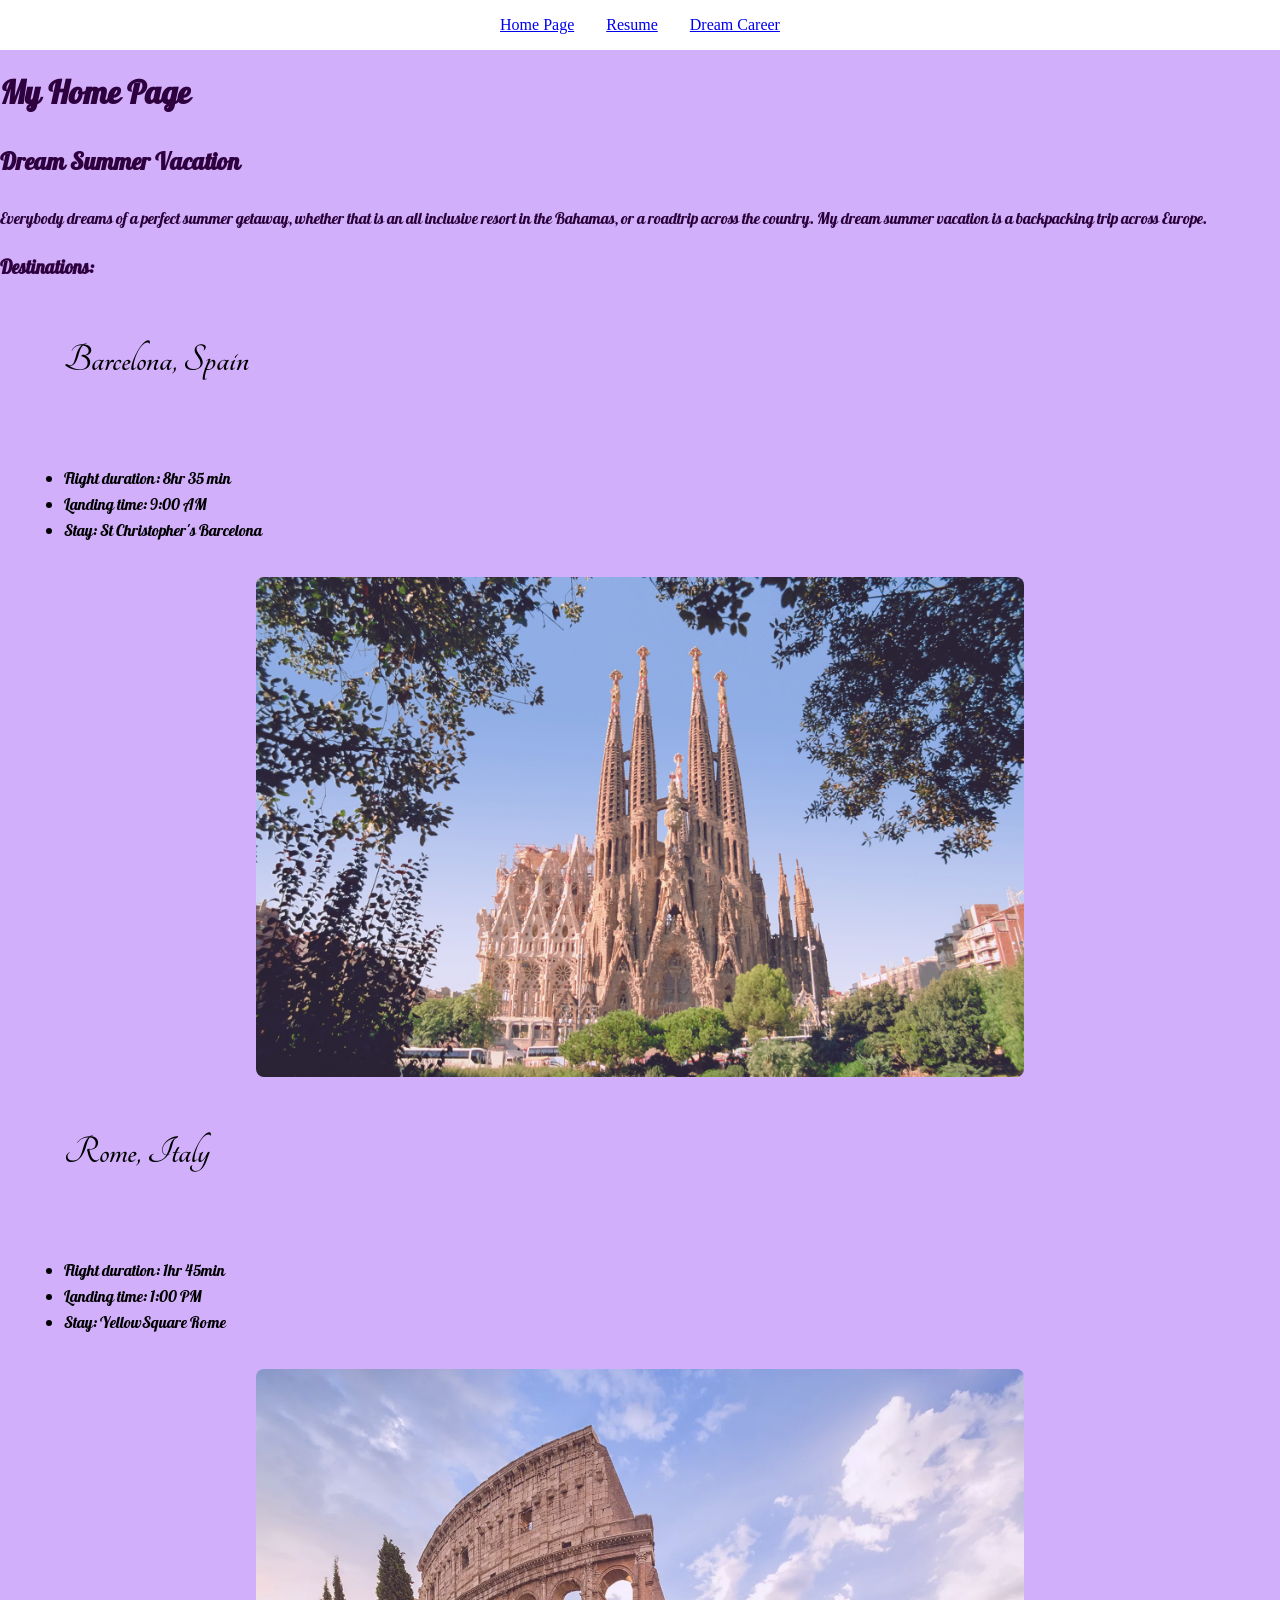
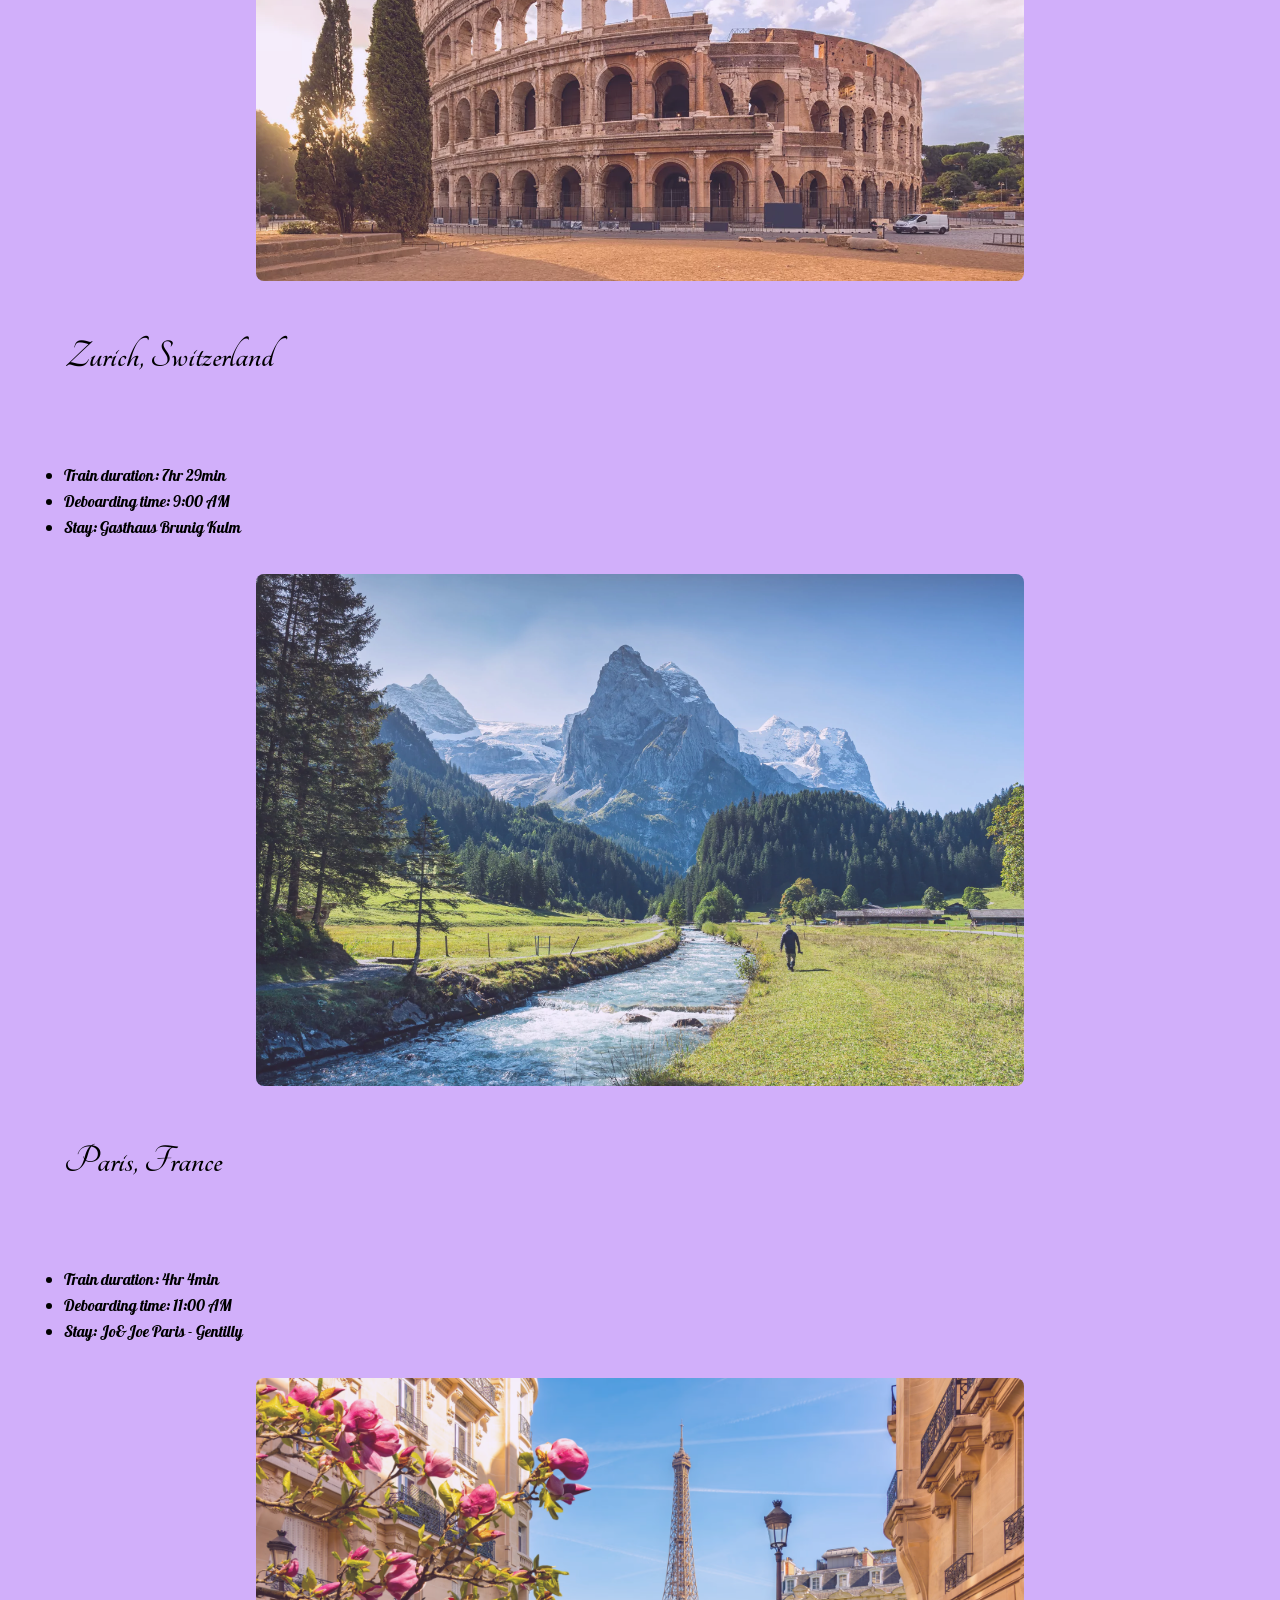
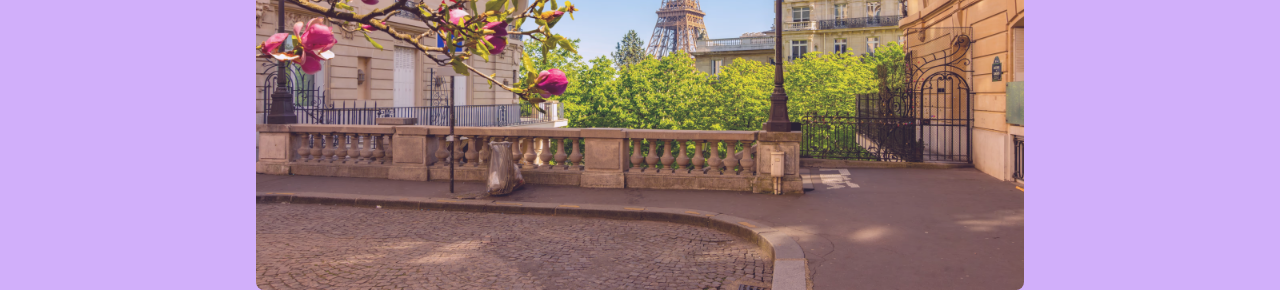
==== index.html @ 95175619 "added html code" ====
<!DOCTYPE html>
<html lang="en">
<head>
  <meta charset="UTF-8">
  <meta name="viewport" content="width=device-width, initial-scale=1.0">
  <title>Home Page</title>
  <link rel="stylesheet" href="css/normalize.css">
  <link rel="stylesheet" href="css/style.css">
  <link rel="preconnect" href="https://fonts.googleapis.com">
  <link rel="preconnect" href="https://fonts.gstatic.com" crossorigin>
  <link href="https://fonts.googleapis.com/css2?family=Galada&family=Mukta+Malar:wght@200;300;400;500;600;700;800&family=Tangerine:wght@400;700&display=swap" rel="stylesheet"> 
</head>
<body class="home-page">
  <header>
    <nav>
      <ul>
        <li><a href="index.html">Home Page</a></li>
        <li><a href="resume.html">Resume</a></li>
        <li><a href="page3.html">Dream Career</a></li>
      </ul>
    </nav>
  </header>

    <div class="page-wrapper">
    <h1>My Home Page</h1>
    <h2>Dream Summer Vacation</h2>

    <p>Everybody dreams of a perfect summer getaway, whether that is an all inclusive resort in the Bahamas, or a roadtrip across the country. My dream summer vacation is a backpacking trip across Europe.</p>

    <h3>Destinations:</h3>

    <h4>Barcelona, Spain</h4>
    <ul class="destinations">
      <li>Flight duration: 8hr 35 min</li>
      <li>Landing time: 9:00 AM</li>
      <li>Stay: St Christopher's Barcelona</li>
    </ul>
    <img src="images/barcelona.jpg" alt="La Sagrada Familia" width="500" height="300">

    <h4>Rome, Italy</h4>
    <ul class="destinations">
      <li>Flight duration: 1hr 45min</li>
      <li>Landing time: 1:00 PM</li>
      <li>Stay: YellowSquare Rome</li>
    </ul>
    <img src="images/Rome.png" alt="Colloseum" width="500" height="300">

    <h4>Zurich, Switzerland</h4>
    <ul class="destinations">
      <li>Train duration: 7hr 29min</li>
      <li>Deboarding time: 9:00 AM</li>
      <li>Stay: Gasthaus Brunig Kulm</li>
    </ul>
    <img src="images/switzerland.png" alt="Alps" width="500" height="300">

    <h4>Paris, France</h4>
    <ul class="destinations">
      <li>Train duration: 4hr 4min</li>
      <li>Deboarding time: 11:00 AM</li>
      <li>Stay: Jo&Joe Paris - Gentilly</li>
    </ul>
    <img src="images/paris.png" alt="Eiffel Tower" width="500" height="300">
  </div>
</body>
</html>
---- css/style.css ----
/* Shared Style */

body {
  margin: 0;
  padding: 0;
}

header {
  width: 100%;
}

nav ul {
  margin: 0;
  padding: 1rem 0;
  list-style: none;
  display: flex;
  justify-content: center;
  gap: 2rem;
  background-color: rgb(255, 255, 255);
}

img {
  display: block;
  margin: 0 auto;
}

/* Home Page -- Fluid Layout using percentages */

/* Style 1 */
.home-page h1,
.home-page h2,
.home-page h3 {
  color: #2e003e;
  font-family: "Galada", cursive;
  font-weight: bold;
}

/* Style 2 */
.home-page p {
  color: rgb(42, 0, 58);
  font-family: "Galada", cursive;
  line-height: 2;
}

/* Style 3 */
.home-page img {
  border-radius: 8px;
  opacity: 0.8;
  width: 60%;
  height: auto;
}

/* Style 4 */
.home-page {
  background-color: #d1affa !important;
  font-family: 'Times New Roman', Times, serif;
}

/* Style 5 */
.destinations {
  font-family: "Galada", cursive;
  width: 90%;
  margin: 0 auto;
  padding: 2rem;
}

.home-page h4 {
  margin-left: 5%;
  font-family: "Tangerine", cursive;
  font-size: 40px;
  font-weight: 700;
  font-style: normal;
}

/* ==========================================
   Career Page (Fixed Layout using pixels)
   ========================================== */

/* Style 1 */
.career-page h1,
.career-page h2,
.career-page h3 {
  color: #001a83;
  font-weight: bold;
}

/* Style 2 */
.career-page .page-wrapper {
  width: 960px;
  margin: 0 auto;
  padding: 0 20px 20px 20px;
}

/* Style 3 */
.career-page p {
  color: black;
  line-height: 2;
}

/* Style 4 (Removed fixed width from body so header can span full screen) */
body.career-page {
  /* Empty or used for background color only */
}

/* Style 5 */
.career-page {
  background-color: #b6d5ff !important;
  font-family: 'Times New Roman', Times, serif;
}

/* ==========================================
   Resume Page (Fixed Layout using pixels)
   ========================================== */

/* Style 1 */
.resume-page h1,
.resume-page h2,
.resume-page h3 {
  color: #4f1c00;
  font-weight: bold;
}

/* Style 2 */
.resume-page .page-wrapper {
  width: 960px;
  margin: 0 auto;
  padding: 20px;
}

/* Style 3 */
.resume-page p {
  color: black;
  line-height: 2;
}

/* Style 4 (Removed fixed width from body) */
body.resume-page {
  /* Empty or used for background color only */
}

/* Style 5 */
.resume-page {
  background-color: #ffd5b2 !important;
  font-family: 'Times New Roman', Times, serif;
}
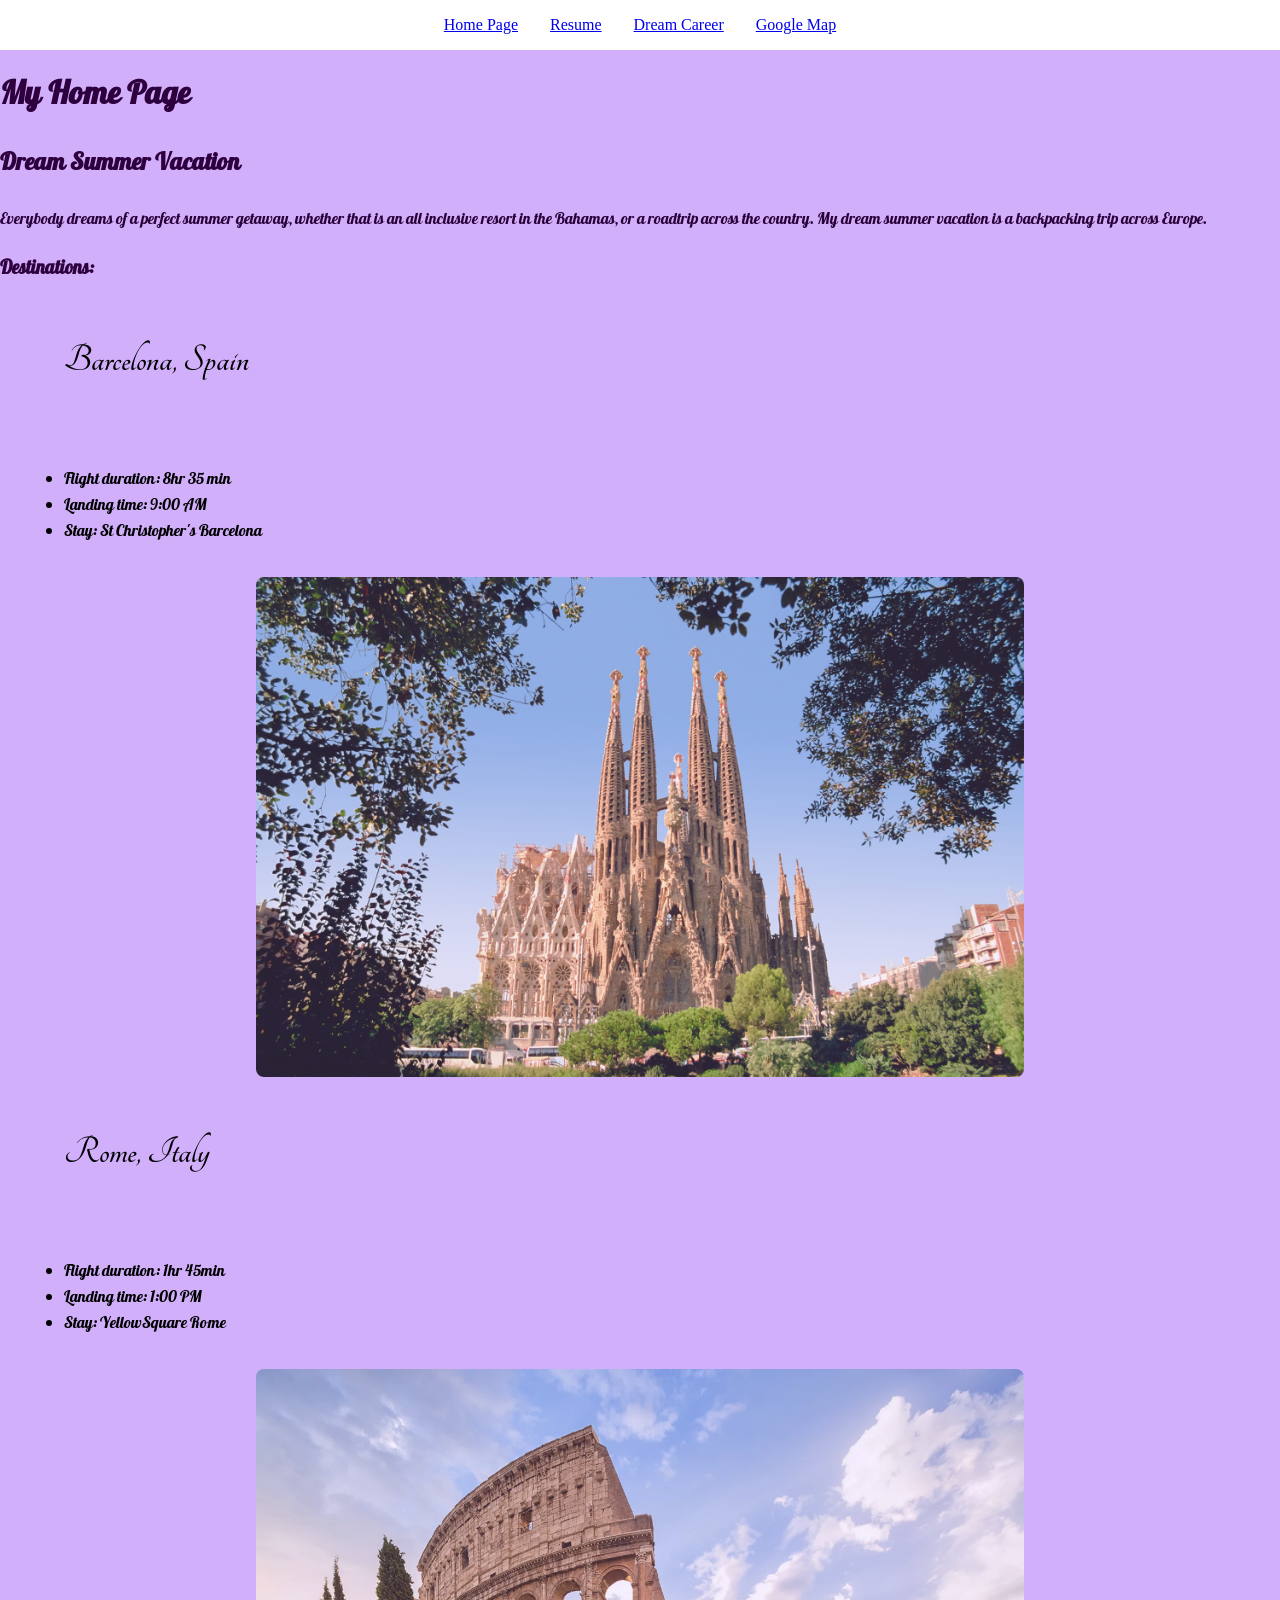
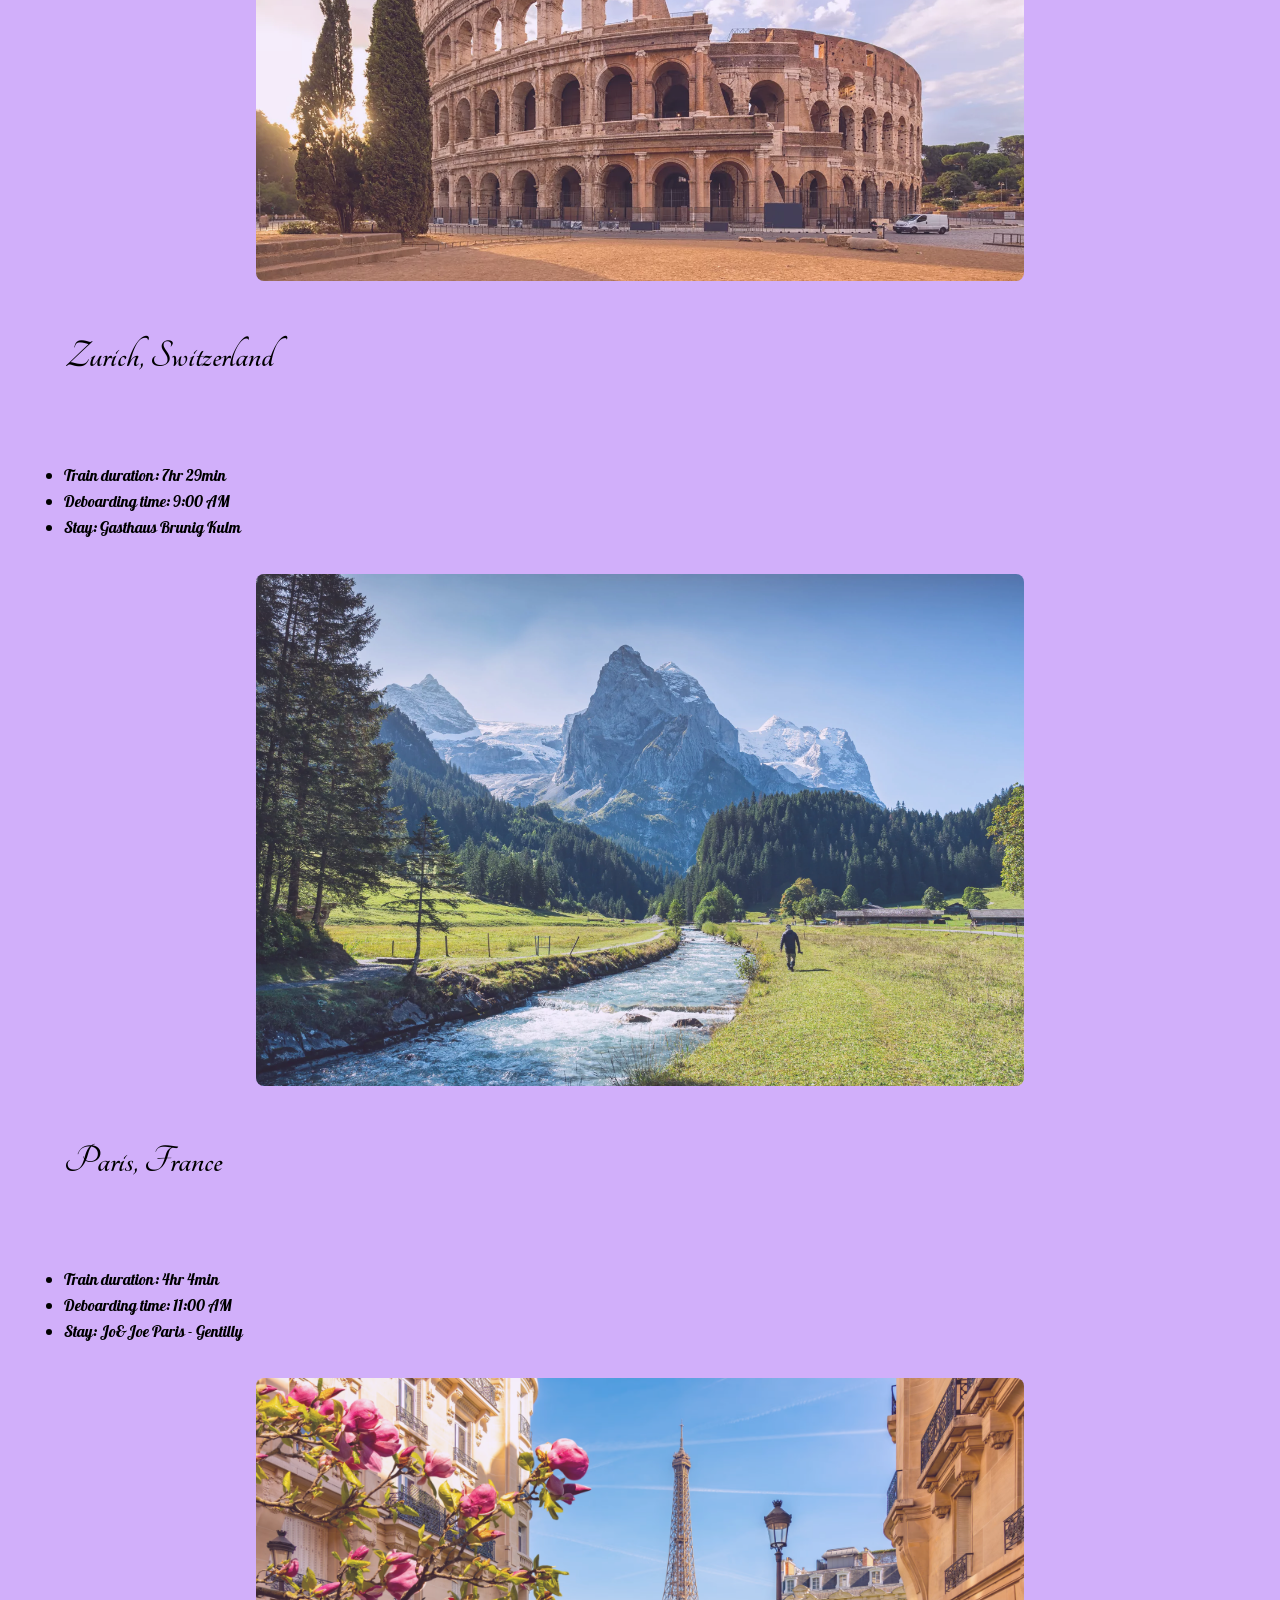
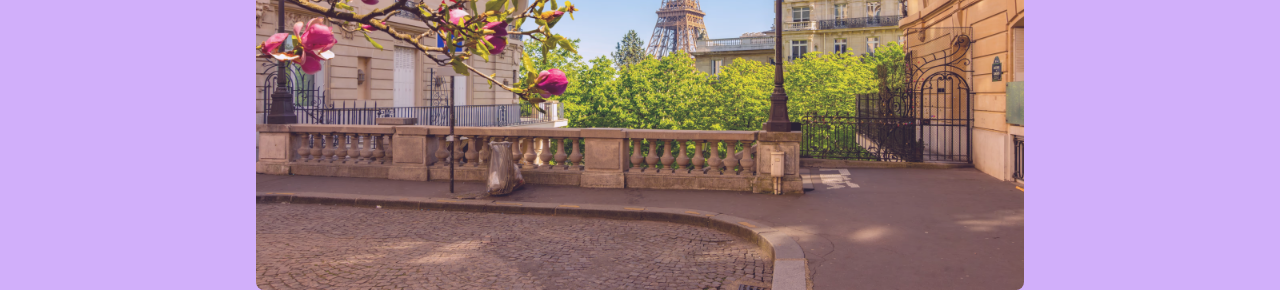
==== commit add74e5d: "added 2 media queries with 3 style changes to each" ====
--- a/index.html
+++ b/index.html
@@ -17,6 +17,7 @@
         <li><a href="index.html">Home Page</a></li>
         <li><a href="resume.html">Resume</a></li>
         <li><a href="page3.html">Dream Career</a></li>
+        <li><a href="map.html">Google Map</a></li>
       </ul>
     </nav>
   </header>
--- a/css/style.css
+++ b/css/style.css
@@ -64,6 +64,7 @@
   padding: 2rem;
 }
 
+
 .home-page h4 {
   margin-left: 5%;
   font-family: "Tangerine", cursive;
@@ -72,9 +73,7 @@
   font-style: normal;
 }
 
-/* ==========================================
-   Career Page (Fixed Layout using pixels)
-   ========================================== */
+/* Career Page (Fixed Layout using pixels) */
 
 /* Style 1 */
 .career-page h1,
@@ -97,9 +96,9 @@
   line-height: 2;
 }
 
-/* Style 4 (Removed fixed width from body so header can span full screen) */
+/* Style 4 */
 body.career-page {
-  /* Empty or used for background color only */
+
 }
 
 /* Style 5 */
@@ -108,9 +107,7 @@
   font-family: 'Times New Roman', Times, serif;
 }
 
-/* ==========================================
-   Resume Page (Fixed Layout using pixels)
-   ========================================== */
+/* Resume Page (Fixed Layout using pixels) */
 
 /* Style 1 */
 .resume-page h1,
@@ -133,13 +130,54 @@
   line-height: 2;
 }
 
-/* Style 4 (Removed fixed width from body) */
+/* Style 4 */
 body.resume-page {
-  /* Empty or used for background color only */
 }
 
 /* Style 5 */
 .resume-page {
   background-color: #ffd5b2 !important;
   font-family: 'Times New Roman', Times, serif;
+}
+
+/* Media Query 1: Tablet (601px to 1024px) */
+@media (min-width: 601px) and (max-width: 1024px) {
+
+  /* Change 1: Larger images so they don't look small */
+  .home-page img {
+    width: 75%;
+  }
+
+  /* Change 2: Less padding on the destinations section */
+  .destinations {
+    padding: 1rem;
+  }
+
+  /* Change 3: Slightly smaller heading */
+  .home-page h4 {
+    font-size: 34px;
+  }
+}
+
+/* Media Query 2: Phone (up to 600px) */
+@media (min-width: 0px) and (max-width: 600px) {
+
+  /* Change 1: Stack the nav links vertically */
+  .home-page nav ul {
+    flex-direction: column;
+    align-items: center;
+    gap: 0.75rem;
+  }
+
+  /* Change 2: Images fill most of the screen */
+  .home-page img {
+    width: 95%;
+  }
+
+  /* Change 3: Smaller, centered heading with no side margin */
+  .home-page h4 {
+    font-size: 28px;
+    margin-left: 0;
+    text-align: center;
+  }
 }
